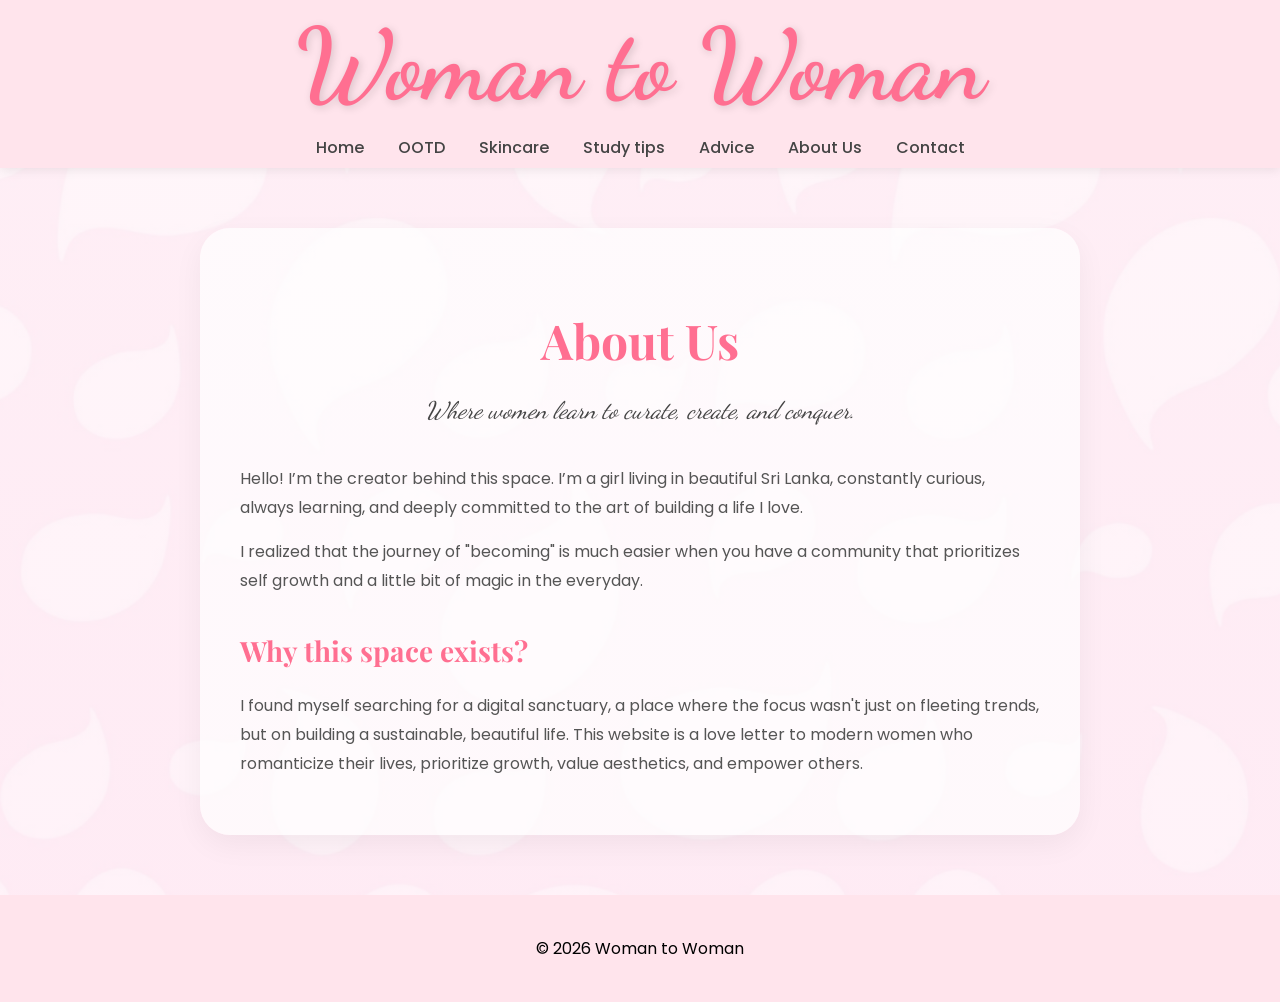
==== Women to Women/Blogs/about.html @ 4bf35224 "initial com" ====
<!DOCTYPE html>
<html lang="en">

<head>

<meta charset="UTF-8">
<meta name="viewport" content="width=device-width, initial-scale=1.0">

<title>About Us- Woman to Woman</title>

<!-- Google Fonts -->
<link href="https://fonts.googleapis.com/css2?family=Dancing+Script:wght@600&family=Playfair+Display:wght@600&family=Poppins:wght@300;400;500&display=swap" rel="stylesheet">

<link rel="stylesheet" href="../CSS/about.css">

</head>

<body>

<header>

<div class="nav-container">

<h1 class="site-title">Woman to Woman</h1>

<nav>
<a href="index.html">Home</a>
<a href="ootd.html">OOTD</a>
<a href="skin.html">Skincare</a>
<a href="study.html">Study tips</a>
<a href="advice.html">Advice</a>
<a href="about.html#about-us">About Us</a>
<a href="contact.html">Contact</a>
</nav>

</div>

</header>


<!-- HERO SECTION -->

<main class="main-container">
    <section class="about-section">
        <h2 class="about-heading">About Us</h2>
        <p class="about-intro">Where women learn to curate, create, and conquer.</p>
        <div class="about-body">
            <p>Hello! I’m the creator behind this space. I’m a girl living in beautiful Sri Lanka, constantly curious, always learning, and deeply committed to the art of building a life I love.</p> 
            <p>I realized that the journey of "becoming" is much easier when you have a community that prioritizes self growth and a little bit of magic in the everyday.</p>
            <h3>Why this space exists?</h3>
            <p>I found myself searching for a digital sanctuary, a place where the focus wasn't just on fleeting trends, but on building a sustainable, beautiful life. This website is a love letter to modern women who romanticize their lives, prioritize growth, value aesthetics, and empower others.</p>
        </div>
    </section>

</main>

<footer>

<p>© 2026 Woman to Woman</p>

</footer>


<script src="../JS/script.js"></script>

</body>

</html>
---- Women to Women/CSS/about.css ----
body{

margin:0;

font-family:'Poppins',sans-serif;

/* BACKGROUND IMAGE */

background:
linear-gradient(rgba(255,240,246,0.6),rgba(255,234,244,0.6)),
url('../Images/Background.png');

background-size:cover;
background-position:center;
background-attachment:fixed;

}


/* HEADER */

header{
    background:#ffe4ec;
    box-shadow:0 2px 10px rgba(0,0,0,0.08);
    padding:15px 0 8px; /* reduced top & bottom space */
}


/* Header + Nav container */
.nav-container{
    max-width:900px;
    margin:auto;
    padding:0 15px; /* removed large vertical padding */
    text-align:center;
}

/* Main content container */
.main-container{
    max-width:900px;   /* keeps the content narrower */
    margin:auto;
    padding:30px 20px;
}

/* Articles grid */
.articles-grid{
    display:grid;
    grid-template-columns:repeat(auto-fit,minmax(220px,1fr)); /* flexible columns */
    gap:25px;
}

/* SITE TITLE */

.site-title{
font-family:'Dancing Script',cursive;
font-size:100px;
color:#ff6f91;
/*margin-bottom:10px;*/
margin:0 0 20px 0; /* adds space below title */
line-height:1;
padding:0;
text-shadow:2px 2px 8px rgba(0,0,0,0.15);
}

/* NAVIGATION */

nav a{

text-decoration:none;

margin:0 15px;

color:#444;

font-weight:500;

position:relative;

}


nav a::after{

content:"";

width:0;

height:2px;

background:#c499a5;

position:absolute;

left:0;

bottom:-5px;

transition:0.3s;

}


nav a:hover::after{

width:100%;

}



/* HERO */
/* About Page Aesthetic Layout */
.main-container {
    max-width: 800px; /* Keep text narrow for better readability */
    margin: 60px auto;
    padding: 40px;
    background: rgba(255, 255, 255, 0.7); /* Soft white overlay */
    border-radius: 30px; /* Rounded corners for that soft look */
    box-shadow: 0 10px 30px rgba(0,0,0,0.05); /* Subtle depth */
    text-align: center;
}

.about-heading {
    font-family: 'Playfair Display', serif;
    font-size: 48px;
    color: #ff6f91;
    margin-bottom: 10px;
}

.about-intro {
    font-family: 'Dancing Script', cursive;
    font-size: 24px;
    color: #444;
    margin-bottom: 40px;
    font-style: italic;
}

.about-body {
    text-align: left; /* Easier to read long text */
    line-height: 1.8;
    color: #555;
    font-family: 'Poppins', sans-serif;
    font-size: 16px;
}

.about-body h3 {
    font-family: 'Playfair Display', serif;
    color: #ff6f91;
    margin: 30px 0 15px 0;
    font-size: 28px;
}

/* Add a visual flourish (optional) */
/*.about-body p::first-letter {
    font-size: 30px;
    font-family: 'Playfair Display', serif;
    color: #ff6f91;
    float: left;
    margin-right: 10px;
}*/



/* FOOTER */

footer{

text-align:center;

padding:25px;

background:#ffe4ec;

margin-top:40px;

}



/* RESPONSIVE */

@media(max-width:768px){

.site-title{

font-size:34px;

}

.hero h2{

font-size:30px;

}

nav a{

display:inline-block;

margin:8px;

}

}
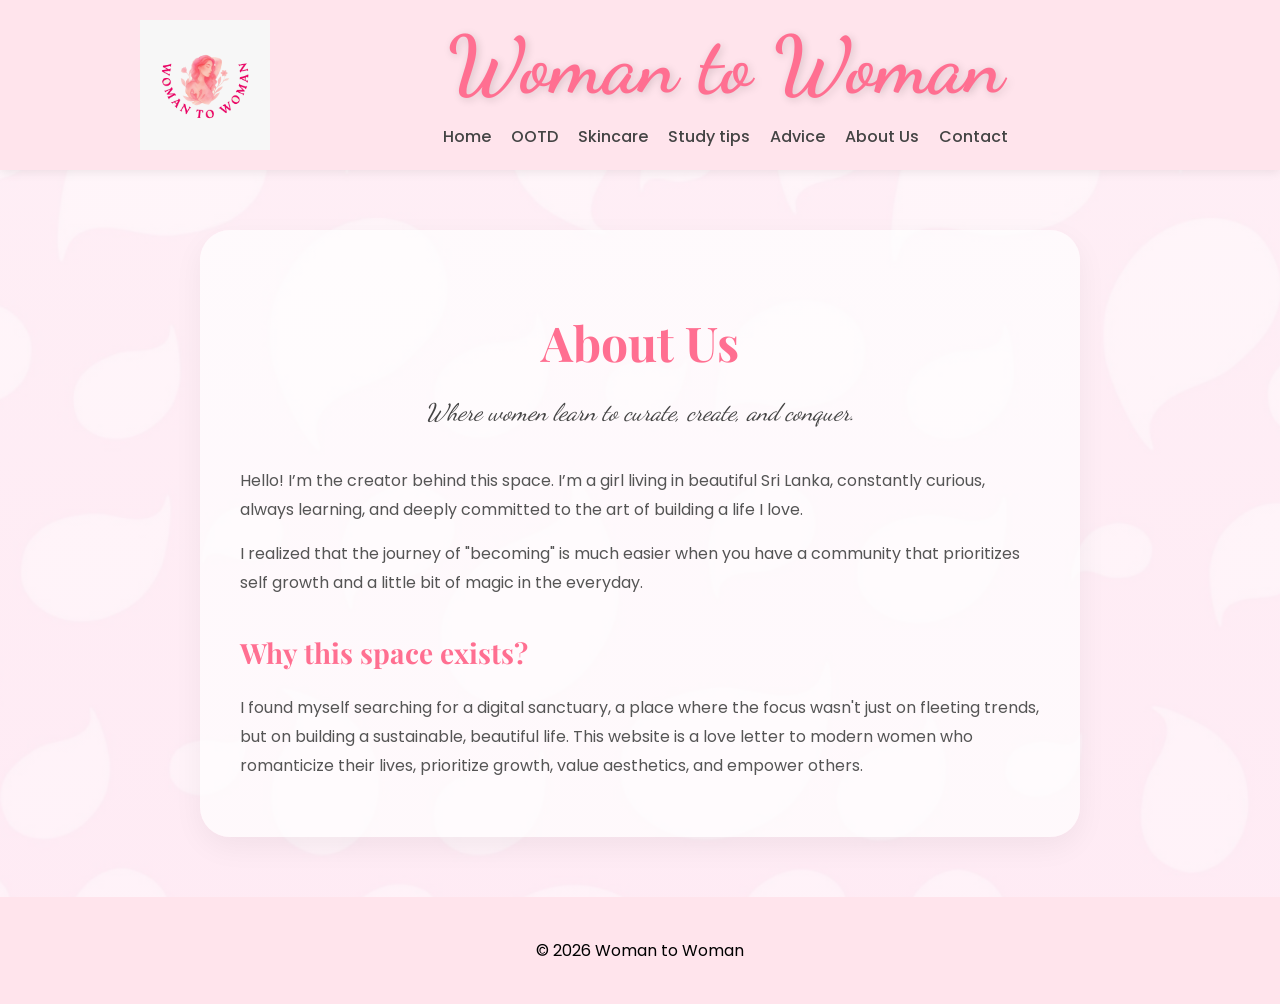
==== commit 324a7456: "logo changes" ====
--- a/Women to Women/Blogs/about.html
+++ b/Women to Women/Blogs/about.html
@@ -21,6 +21,12 @@
 
 <div class="nav-container">
 
+<!-- LOGO -->
+<img src="../Images/Women To Women Logo.jpeg" alt="Women to Women Logo" class="logo">
+
+<!-- TITLE + NAV -->
+<div class="header-text">
+
 <h1 class="site-title">Woman to Woman</h1>
 
 <nav>
@@ -32,6 +38,8 @@
 <a href="about.html#about-us">About Us</a>
 <a href="contact.html">Contact</a>
 </nav>
+
+</div>
 
 </div>
 
--- a/Women to Women/CSS/about.css
+++ b/Women to Women/CSS/about.css
@@ -22,59 +22,77 @@
 header{
     background:#ffe4ec;
     box-shadow:0 2px 10px rgba(0,0,0,0.08);
-    padding:15px 0 8px; /* reduced top & bottom space */
+    padding:20px 0;
 }
 
 
 /* Header + Nav container */
 .nav-container{
-    max-width:900px;
+    max-width:1000px;
     margin:auto;
-    padding:0 15px; /* removed large vertical padding */
-    text-align:center;
+    padding:0 20px;
+    display: flex;
+    align-items: center;
+    justify-content: flex-start;
+    gap: 40px;
 }
 
 /* Main content container */
 .main-container{
-    max-width:900px;   /* keeps the content narrower */
+    max-width:1200px;
     margin:auto;
-    padding:30px 20px;
+    padding:50px 20px;
 }
 
 /* Articles grid */
 .articles-grid{
     display:grid;
-    grid-template-columns:repeat(auto-fit,minmax(220px,1fr)); /* flexible columns */
-    gap:25px;
+    grid-template-columns:repeat(auto-fit,minmax(250px,1fr));
+    gap:30px;
+    align-items: stretch;
+}
+
+/* LOGO */
+.logo {
+    max-width: 130px;
+    height: auto;
+    flex-shrink: 0;
+}
+
+/* Header text section */
+.header-text {
+    text-align: center;
+    flex-grow: 1;
 }
 
 /* SITE TITLE */
 
 .site-title{
-font-family:'Dancing Script',cursive;
-font-size:100px;
-color:#ff6f91;
-/*margin-bottom:10px;*/
-margin:0 0 20px 0; /* adds space below title */
-line-height:1;
-padding:0;
-text-shadow:2px 2px 8px rgba(0,0,0,0.15);
+    font-family:'Dancing Script',cursive;
+    font-size:80px;
+    color:#ff6f91;
+    margin:0 0 15px 0;
+    line-height:1.1;
+    padding:0;
+    text-shadow:2px 2px 8px rgba(0,0,0,0.15);
 }
 
 /* NAVIGATION */
 
+nav{
+    display: flex;
+    justify-content: center;
+    flex-wrap: wrap;
+    gap: 20px;
+}
+
 nav a{
-
-text-decoration:none;
-
-margin:0 15px;
-
-color:#444;
-
-font-weight:500;
-
-position:relative;
-
+    text-decoration:none;
+    margin:0;
+    color:#444;
+    font-weight:500;
+    position:relative;
+    font-size: 16px;
 }
 
 
